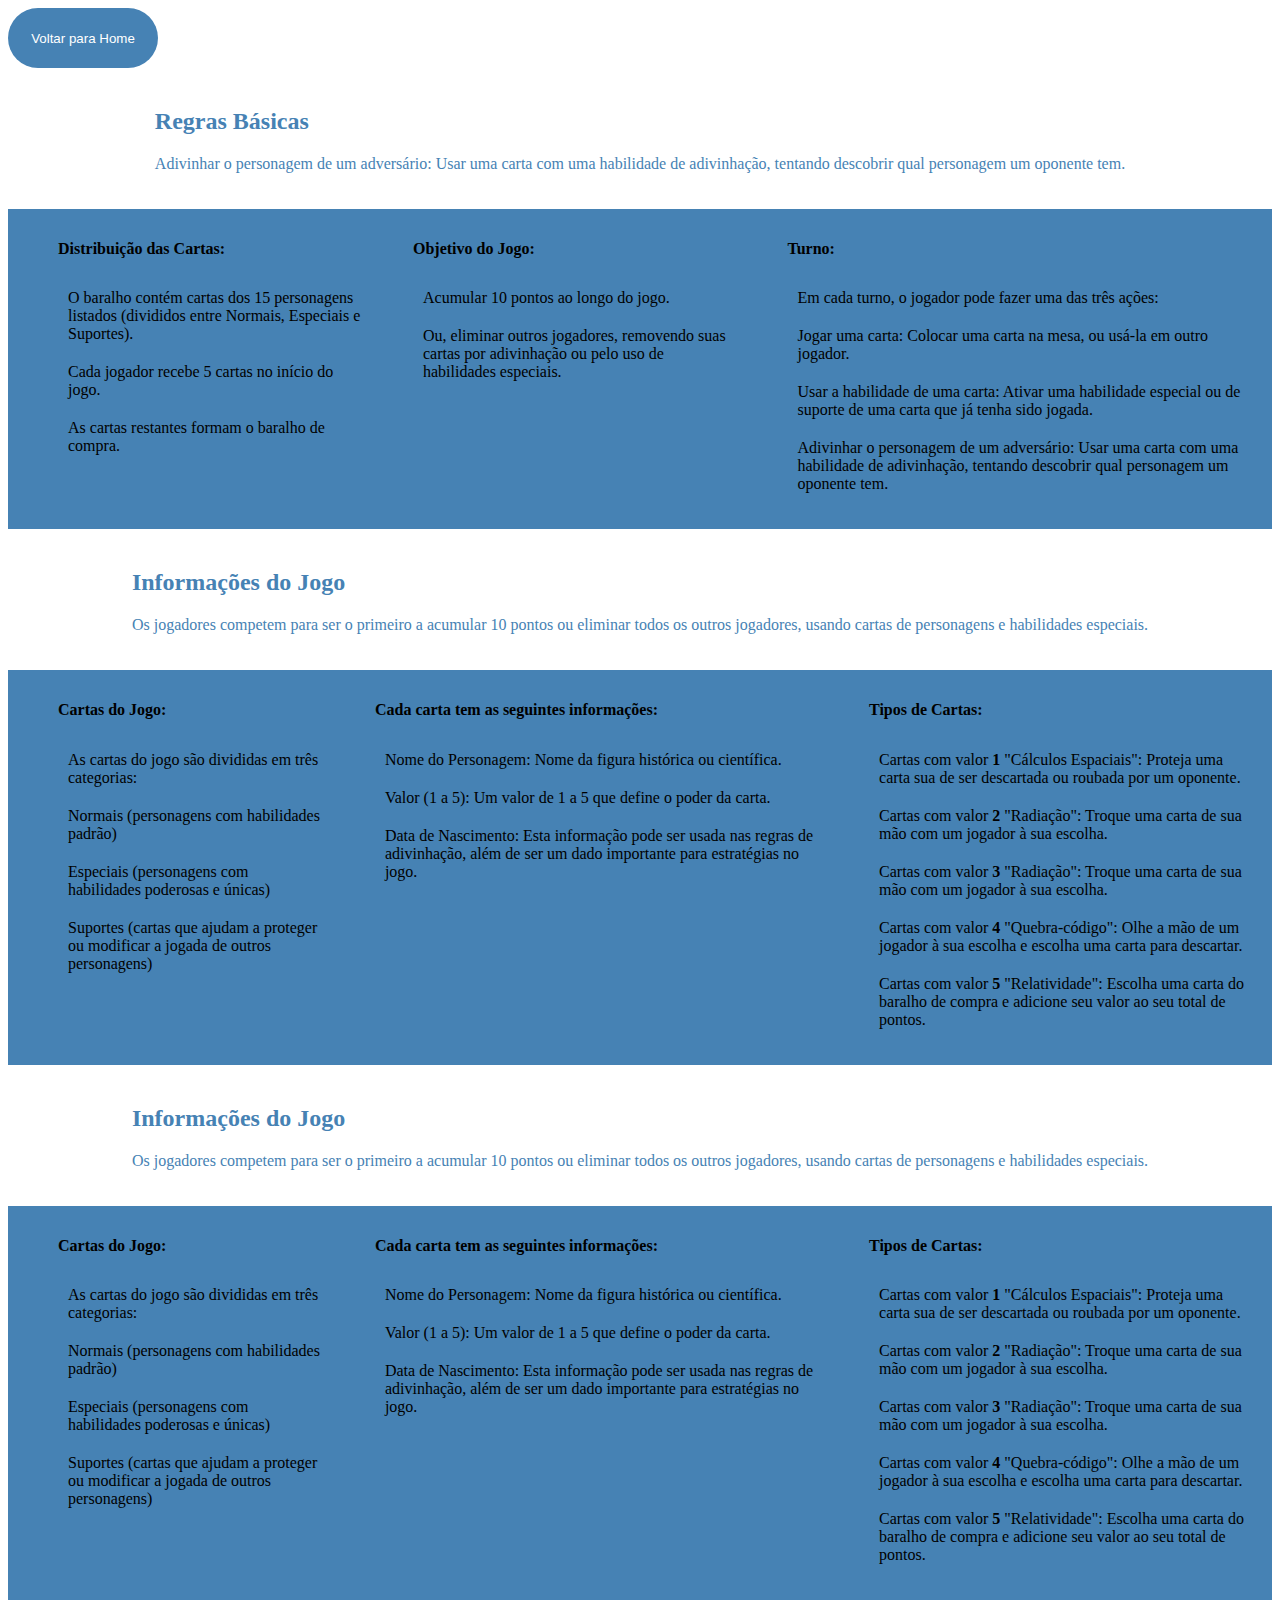
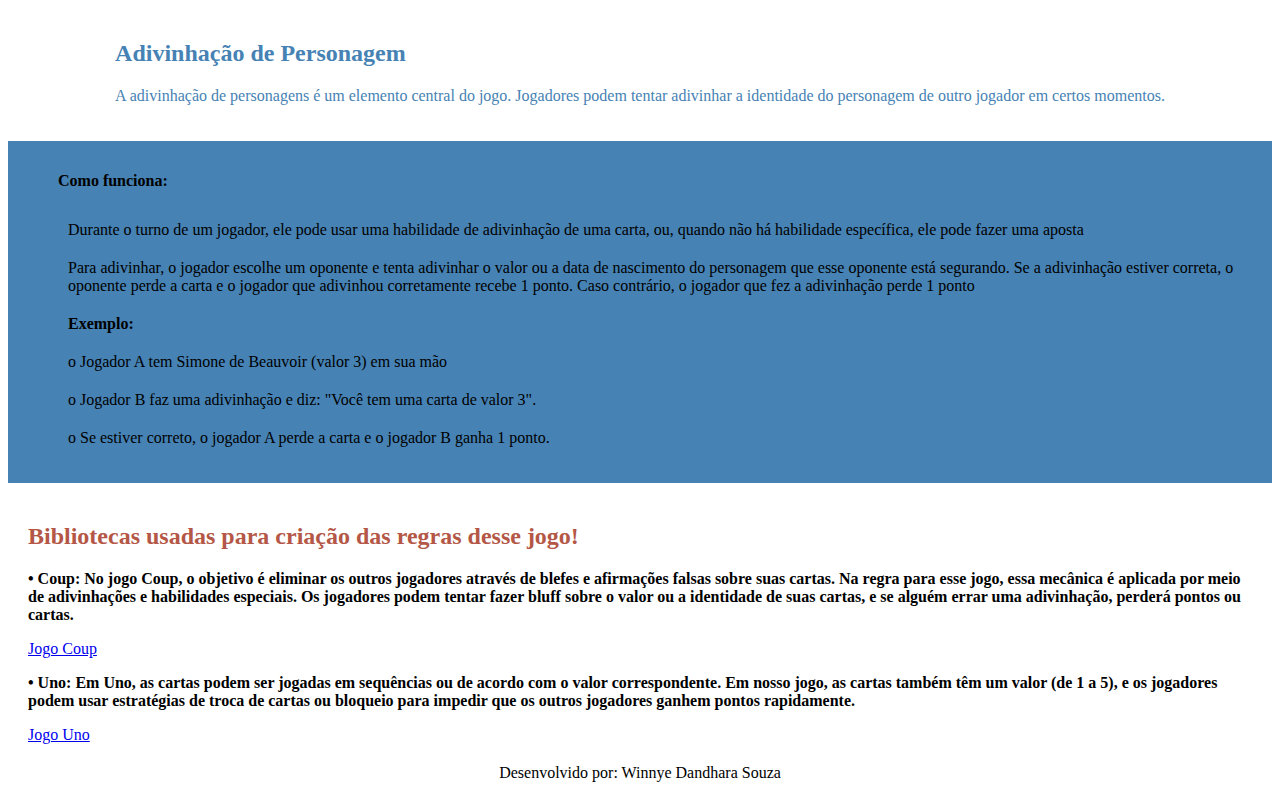
==== regraJogo.html @ e921824b "Add files via upload" ====
<!DOCTYPE html>
<html lang="pt-br">

<head>
  <meta charset="UTF-8">
  <meta http-equiv="X-UA-Compatible" content="IE=edge">
  <meta name="viewport" content="width=device-width, initial-scale=1.0">
  <title>Regra do Jogo</title>
  <link rel="stylesheet" href="./css/regras.css" />
  <script>
    function voltarTela() {
        window.location.href = 'index.html';
    }
</script>
</head>

<body>
  <!-- Texto -->
   <div>
   <button 
   onclick="voltarTela()" 
   style="
   background-color: #4682b4;
   color:#fff;
    width: 150px;
    height: 60px;
    height: 60;
    border-radius: 50px;
    cursor:pointer;
    border: none;
    "
      > Voltar para Home </button>
      
  <div class="div_regras">
    <div class="div_app">
      <div>
        <h2 style="
                text-align: start;
                color: #4682b4;
                cursor: default;
              ">
          Regras Básicas
        </h2>
        <p style="text-align: start; color: #4682b4; cursor: default">
          Adivinhar o personagem de um adversário: Usar uma carta com uma habilidade de adivinhação, tentando descobrir
          qual personagem um oponente tem.
        </p>
      </div>
    </div>

    <div class="div_conteudos">
      <div>
        <ul>
          <h4>Distribuição das Cartas:</h4>
          <li>
            O baralho contém cartas dos 15 personagens listados (divididos entre Normais, Especiais e Suportes).
          </li>
          <li>Cada jogador recebe 5 cartas no início do jogo.</li>
          <li>As cartas restantes formam o baralho de compra. </li>
        </ul>
      </div>
      <div>
        <ul>
          <h4>Objetivo do Jogo:</h4>
          <li>
            Acumular 10 pontos ao longo do jogo.
          </li>
          <li>Ou, eliminar outros jogadores, removendo suas cartas por adivinhação ou pelo uso de habilidades especiais.
          </li>
        </ul>
      </div>

      <div>
        <ul>
          <h4>Turno:</h4>
          <li>Em cada turno, o jogador pode fazer uma das três ações: </li>
          <li>Jogar uma carta: Colocar uma carta na mesa, ou usá-la em outro jogador.</li>
          <li>Usar a habilidade de uma carta: Ativar uma habilidade especial ou de suporte de uma carta que já tenha
            sido jogada.</li>
          <li>Adivinhar o personagem de um adversário: Usar uma carta com uma habilidade de adivinhação, tentando
            descobrir qual personagem um oponente tem.</li>
        </ul>
      </div>
    </div>
  </div>

  <div class="div_regras">
    <div class="div_app">
      <div>
        <h2 style="
              text-align: start;
              color: #4682b4;
              cursor: default;
            ">
          Informações do Jogo
        </h2>
        <p style="text-align: start; color: #4682b4; cursor: default">
          Os jogadores competem para ser o primeiro a acumular 10 pontos ou eliminar todos os outros jogadores, usando
          cartas de personagens e habilidades especiais.
      </div>
    </div>

    <div class="div_conteudos">
      <div>
        <ul>
          <h4>Cartas do Jogo:</h4>
          <li>As cartas do jogo são divididas em três categorias:</li>
          <li>
            Normais (personagens com habilidades padrão)
          </li>
          <li>Especiais (personagens com habilidades poderosas e únicas)</li>
          <li>Suportes (cartas que ajudam a proteger ou modificar a jogada de outros personagens)</li>
        </ul>
      </div>
      <div>
        <ul>
          <h4>Cada carta tem as seguintes informações:</h4>
          <li>
            Nome do Personagem: Nome da figura histórica ou científica.
          </li>
          <li>Valor (1 a 5): Um valor de 1 a 5 que define o poder da carta.</li>
          <li>Data de Nascimento: Esta informação pode ser usada nas regras de adivinhação, além de ser um dado
            importante para estratégias no jogo.</li>
        </ul>
      </div>

      <div>
        <ul>
          <h4>Tipos de Cartas:</h4>
          <li>Cartas com valor <strong> 1 </strong> "Cálculos Espaciais": Proteja uma carta sua de ser descartada ou
            roubada por um oponente.</li>
          <li>Cartas com valor <strong> 2 </strong> "Radiação": Troque uma carta de sua mão com um jogador à sua
            escolha.</li>
          <li>Cartas com valor <strong> 3 </strong> "Radiação": Troque uma carta de sua mão com um jogador à sua
            escolha.</li>
          <li>Cartas com valor <strong> 4 </strong> "Quebra-código": Olhe a mão de um jogador à sua escolha e escolha
            uma carta para descartar.</li>
          <li>Cartas com valor <strong> 5 </strong> "Relatividade": Escolha uma carta do baralho de compra e adicione
            seu valor ao seu total de pontos.</li>
        </ul>
      </div>
    </div>
  </div>


  <div class="div_regras">
    <div class="div_app">
      <div>
        <h2 style="
              text-align: start;
              color: #4682b4;
              cursor: default;
            ">
          Informações do Jogo
        </h2>
        <p style="text-align: start; color: #4682b4; cursor: default">
          Os jogadores competem para ser o primeiro a acumular 10 pontos ou eliminar todos os outros jogadores, usando
          cartas de personagens e habilidades especiais.
      </div>
    </div>

    <div class="div_conteudos">
      <div>
        <ul>
          <h4>Cartas do Jogo:</h4>
          <li>As cartas do jogo são divididas em três categorias:</li>
          <li>
            Normais (personagens com habilidades padrão)
          </li>
          <li>Especiais (personagens com habilidades poderosas e únicas)</li>
          <li>Suportes (cartas que ajudam a proteger ou modificar a jogada de outros personagens)</li>
        </ul>
      </div>
      <div>
        <ul>
          <h4>Cada carta tem as seguintes informações:</h4>
          <li>
            Nome do Personagem: Nome da figura histórica ou científica.
          </li>
          <li>Valor (1 a 5): Um valor de 1 a 5 que define o poder da carta.</li>
          <li>Data de Nascimento: Esta informação pode ser usada nas regras de adivinhação, além de ser um dado
            importante para estratégias no jogo.</li>
        </ul>
      </div>

      <div>
        <ul>
          <h4>Tipos de Cartas:</h4>
          <li>Cartas com valor <strong> 1 </strong> "Cálculos Espaciais": Proteja uma carta sua de ser descartada ou
            roubada por um oponente.</li>
          <li>Cartas com valor <strong> 2 </strong> "Radiação": Troque uma carta de sua mão com um jogador à sua
            escolha.</li>
          <li>Cartas com valor <strong> 3 </strong> "Radiação": Troque uma carta de sua mão com um jogador à sua
            escolha.</li>
          <li>Cartas com valor <strong> 4 </strong> "Quebra-código": Olhe a mão de um jogador à sua escolha e escolha
            uma carta para descartar.</li>
          <li>Cartas com valor <strong> 5 </strong> "Relatividade": Escolha uma carta do baralho de compra e adicione
            seu valor ao seu total de pontos.</li>
        </ul>
      </div>
    </div>
  </div>

  <div class="div_regras">
    <div class="div_app">
      <div>
        <h2 style="
              text-align: start;
              color: #4682b4;
              cursor: default;
            ">
          Adivinhação de Personagem
        </h2>
        <p style="text-align: start; color: #4682b4; cursor: default">
          A adivinhação de personagens é um elemento central do jogo. Jogadores podem tentar adivinhar a identidade do
          personagem de outro jogador em certos momentos.
      </div>
    </div>
    <div class="div_conteudos">
      <div>
        <ul>
          <h4>Como funciona:</h4>
          <li>Durante o turno de um jogador, ele pode usar uma habilidade de adivinhação de uma carta, ou, quando não
            há habilidade específica, ele pode fazer uma aposta</li>
          <li>
            Para adivinhar, o jogador escolhe um oponente e tenta adivinhar o valor ou a data de nascimento do
            personagem que esse oponente está segurando.
            Se a adivinhação estiver correta, o oponente perde a carta e o jogador que adivinhou corretamente recebe 1
            ponto. Caso contrário, o jogador que fez a adivinhação perde 1 ponto
          </li>
          <li><strong>Exemplo:</strong></li>
          <li>o Jogador A tem Simone de Beauvoir (valor 3) em sua mão</li>
          <li>o Jogador B faz uma adivinhação e diz: "Você tem uma carta de valor 3".</li>
          <li>o Se estiver correto, o jogador A perde a carta e o jogador B ganha 1 ponto.</li>
        </ul>
      </div>
    </div>
  </div>

  <div class="div_regras">
    <div class="div_app">
      <div>
        <h2 style="
              text-align: start;
              color: #b45746;
              cursor: default;
            ">
          Bibliotecas usadas para criação das regras desse jogo!
        </h2>
        <p style="text-align: start; color: #000000; cursor: default; font-weight: 700;">
          • Coup: No jogo Coup, o objetivo é eliminar os outros jogadores através de blefes e afirmações falsas sobre
          suas cartas. Na regra para esse jogo, essa mecânica é aplicada por meio de adivinhações e habilidades
          especiais. Os
          jogadores podem tentar fazer bluff sobre o valor ou a identidade de suas cartas, e se alguém errar uma
          adivinhação, perderá pontos ou cartas.
        </p>
        <a href="https://www.fclar.unesp.br/Home/Biblioteca/jogos-coup-manual.pdf" target="_blank">Jogo Coup</a>

        <p style="text-align: start; color: #000000; cursor: default;font-weight: 700;">
          • Uno: Em Uno, as cartas podem ser jogadas em sequências ou de acordo com o valor correspondente. Em nosso
          jogo, as cartas também têm um valor (de 1 a 5), e os jogadores podem usar estratégias de troca de cartas ou
          bloqueio para impedir que os outros jogadores ganhem pontos rapidamente.
        </p>
        <a href="https://www.bauru.unesp.br/Home/Div.Tec.Biblioteca/bd-manual-uno.pdf" target="_blank">Jogo Uno</a>
      </div>
    </div>

    <div style="width: 100%; height: 100%;text-align: center;">
      <span >Desenvolvido por: Winnye Dandhara Souza</span>
    </div>
  </div>
</body>

</html>
---- css/regras.css ----
.div_app {
    display: flex;
    justify-content: center;
    align-items: center;
    background-color: #fff;
    padding: 20px;
}

.div_conteudos {
    display: flex;
    justify-content: space-around;
    align-items: flex-start;
    background-color: #4682B4;
    padding: 10px;
}

.div_conteudos ul {
    list-style: none;
    text-align: start;
}

.div_conteudos li {
    padding: 10px;
    color: #000;
    cursor: pointer;
}

.li_titulo {
    font-size: 20px;
    font-weight: bold;
}
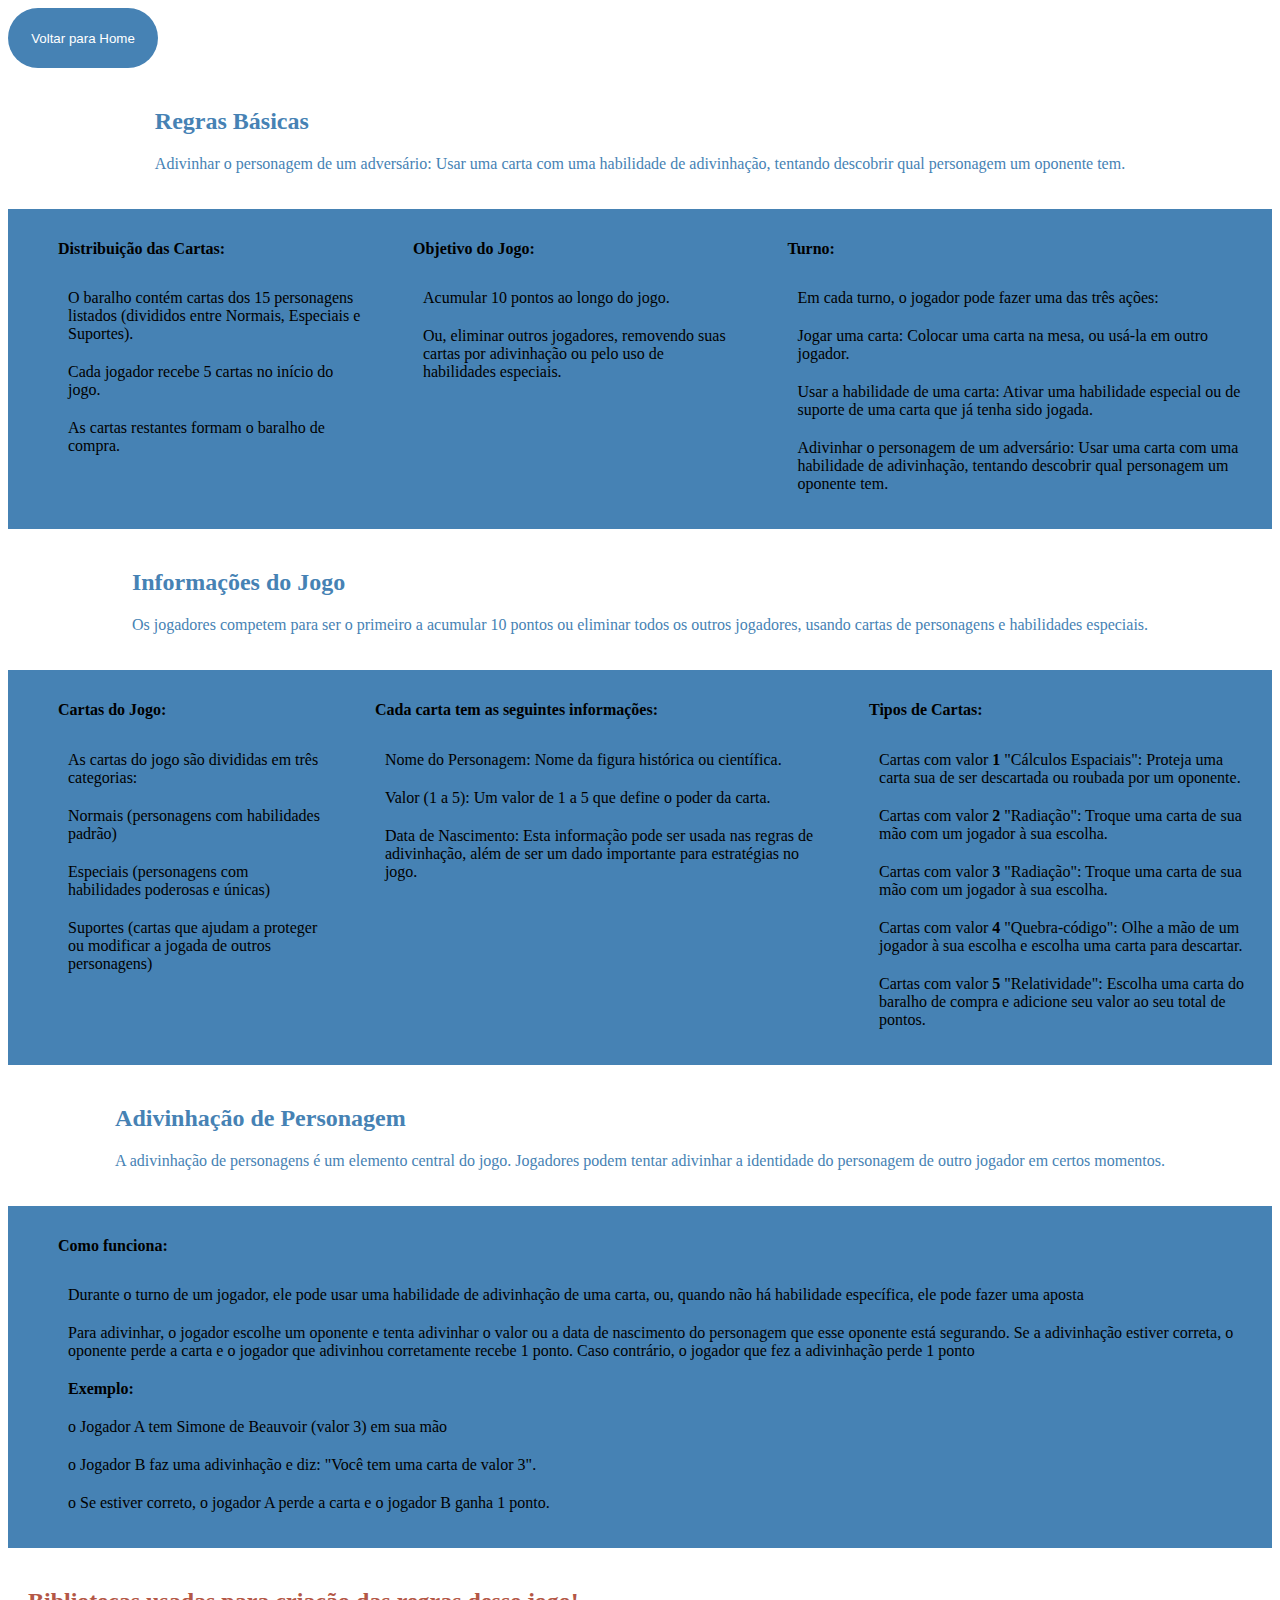
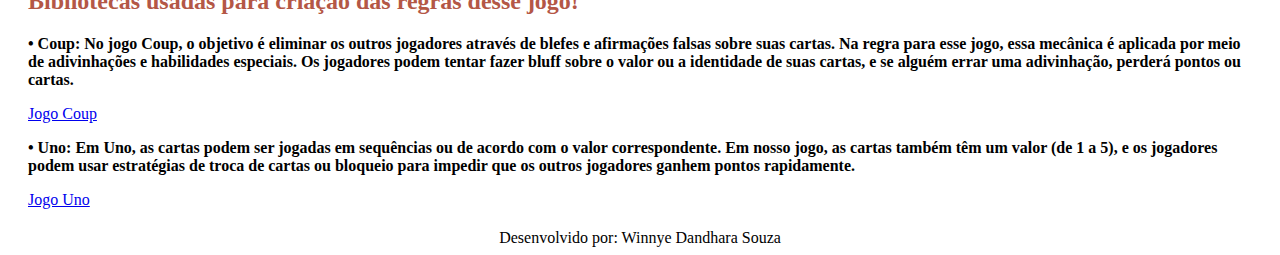
==== commit e7c68abc: "exclusao de item" ====
--- a/regraJogo.html
+++ b/regraJogo.html
@@ -142,65 +142,6 @@
     </div>
   </div>
 
-
-  <div class="div_regras">
-    <div class="div_app">
-      <div>
-        <h2 style="
-              text-align: start;
-              color: #4682b4;
-              cursor: default;
-            ">
-          Informações do Jogo
-        </h2>
-        <p style="text-align: start; color: #4682b4; cursor: default">
-          Os jogadores competem para ser o primeiro a acumular 10 pontos ou eliminar todos os outros jogadores, usando
-          cartas de personagens e habilidades especiais.
-      </div>
-    </div>
-
-    <div class="div_conteudos">
-      <div>
-        <ul>
-          <h4>Cartas do Jogo:</h4>
-          <li>As cartas do jogo são divididas em três categorias:</li>
-          <li>
-            Normais (personagens com habilidades padrão)
-          </li>
-          <li>Especiais (personagens com habilidades poderosas e únicas)</li>
-          <li>Suportes (cartas que ajudam a proteger ou modificar a jogada de outros personagens)</li>
-        </ul>
-      </div>
-      <div>
-        <ul>
-          <h4>Cada carta tem as seguintes informações:</h4>
-          <li>
-            Nome do Personagem: Nome da figura histórica ou científica.
-          </li>
-          <li>Valor (1 a 5): Um valor de 1 a 5 que define o poder da carta.</li>
-          <li>Data de Nascimento: Esta informação pode ser usada nas regras de adivinhação, além de ser um dado
-            importante para estratégias no jogo.</li>
-        </ul>
-      </div>
-
-      <div>
-        <ul>
-          <h4>Tipos de Cartas:</h4>
-          <li>Cartas com valor <strong> 1 </strong> "Cálculos Espaciais": Proteja uma carta sua de ser descartada ou
-            roubada por um oponente.</li>
-          <li>Cartas com valor <strong> 2 </strong> "Radiação": Troque uma carta de sua mão com um jogador à sua
-            escolha.</li>
-          <li>Cartas com valor <strong> 3 </strong> "Radiação": Troque uma carta de sua mão com um jogador à sua
-            escolha.</li>
-          <li>Cartas com valor <strong> 4 </strong> "Quebra-código": Olhe a mão de um jogador à sua escolha e escolha
-            uma carta para descartar.</li>
-          <li>Cartas com valor <strong> 5 </strong> "Relatividade": Escolha uma carta do baralho de compra e adicione
-            seu valor ao seu total de pontos.</li>
-        </ul>
-      </div>
-    </div>
-  </div>
-
   <div class="div_regras">
     <div class="div_app">
       <div>
